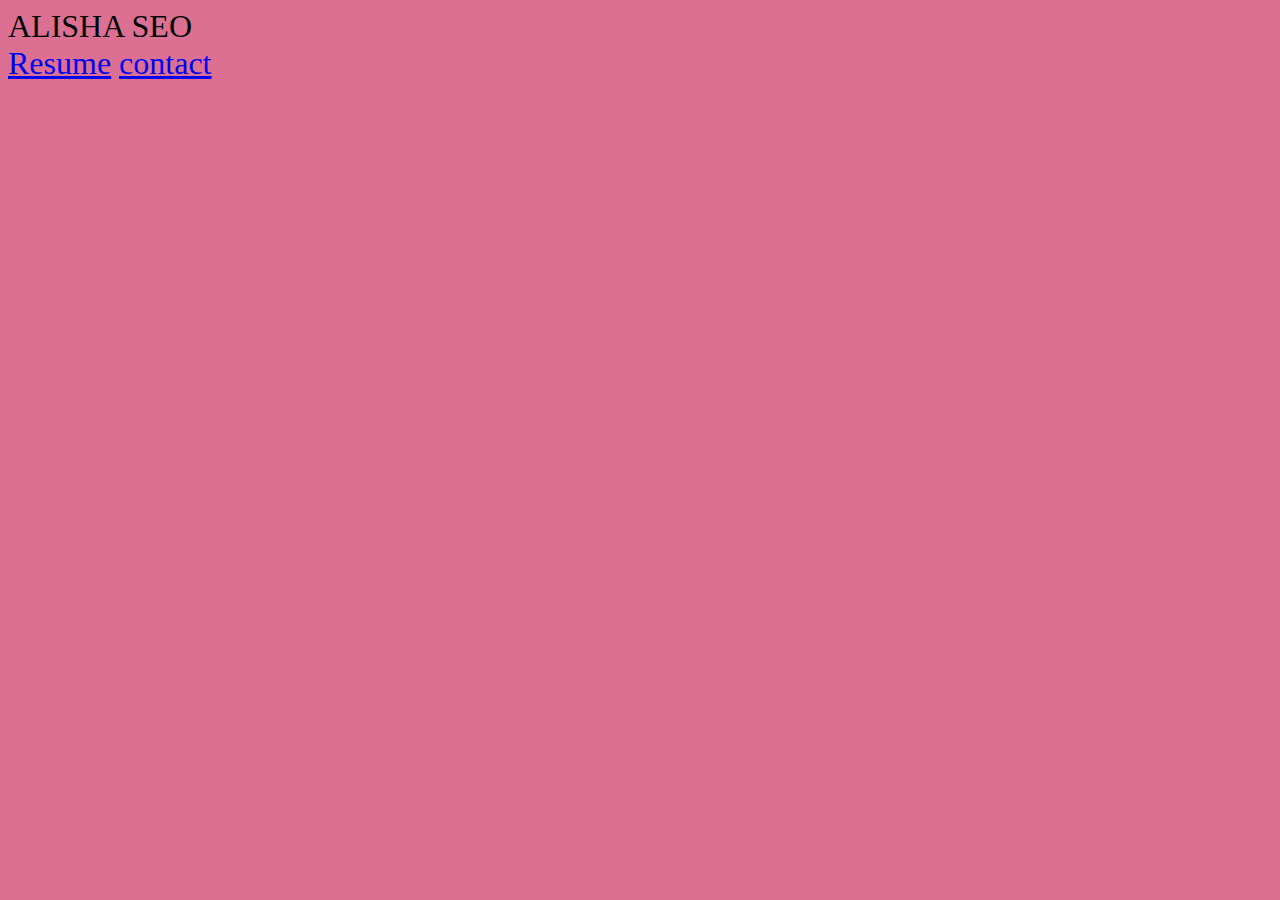
==== index.html @ 794bd847 "save" ====
<!DOCTYPE html>
<html>
<head>
    <link rel="stylesheet" href="a.css">
    <title>Da Yeon Seo</title>
</head>
<body>
    <header>
       ALISHA SEO
    </header>
    <section>
            <a href="resume.html">Resume</a> 
            <a href="contact.html" >contact</a>
    </section>


    <footer></footer>
</body>
</html>
---- a.css ----
body{
    background-color: palevioletred;
    font-size: 2em;
    font-family: cursive;  
    background-image: url("https://scontent.cdninstagram.com/hphotos-xaf1/t51.2885-15/e15/11272333_1003133556364828_1506730349_n.jpg") ;
   
}
.q{
    font-weight: 800;
}
h1{
    background-color:pink; 
    margin-right: 480px;
}
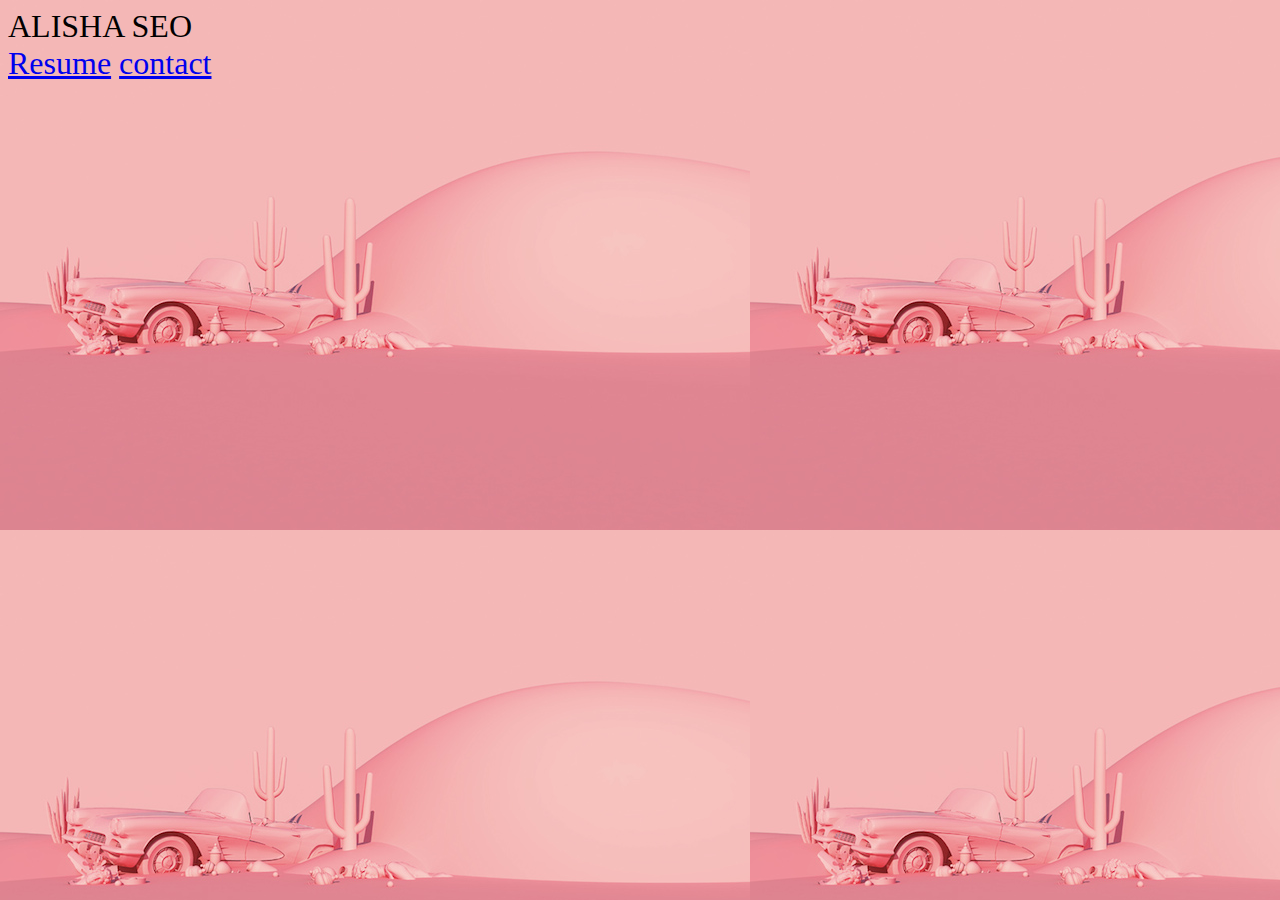
==== commit b2dadb3f: "style" ====
--- a/index.html
+++ b/index.html
@@ -1,7 +1,7 @@
 <!DOCTYPE html>
 <html>
 <head>
-    <link rel="stylesheet" href="a.css">
+    <link rel="stylesheet" href="style.css">
     <title>Da Yeon Seo</title>
 </head>
 <body>
--- a/style.css
+++ b/style.css
@@ -0,0 +1,12 @@
+body{
+    font-size: 2em;
+    font-family: cursive;  
+   background-image: url("images/background.jpg");
+}
+.q{
+    font-weight: 800;
+}
+h1{
+    background-color:pink; 
+    margin-right: 480px;
+}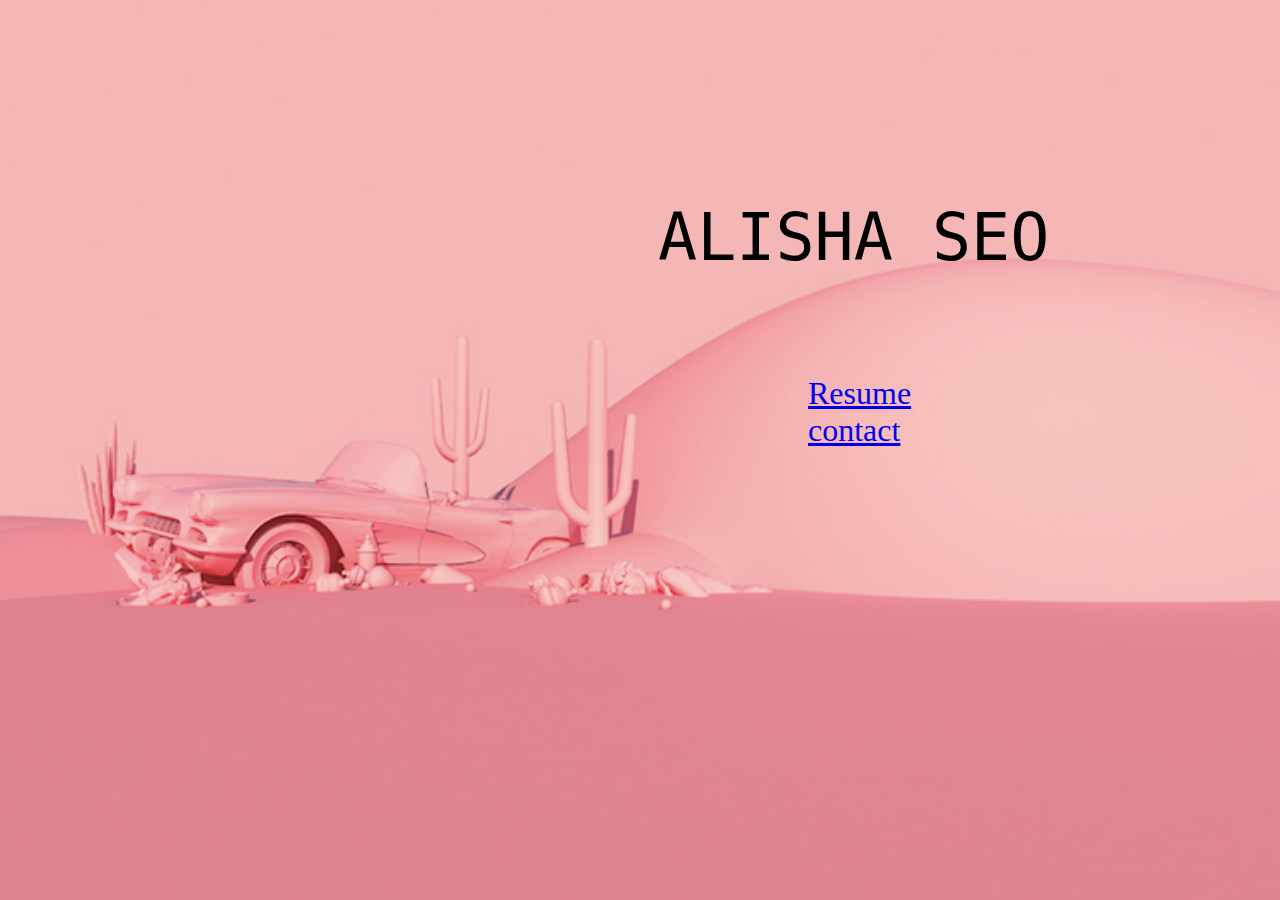
==== commit 60764728: "sdfsd" ====
--- a/index.html
+++ b/index.html
@@ -9,7 +9,7 @@
        ALISHA SEO
     </header>
     <section>
-            <a href="resume.html">Resume</a> 
+            <a href="resume.html">Resume</a> <br>
             <a href="contact.html" >contact</a>
     </section>
 
--- a/style.css
+++ b/style.css
@@ -1,12 +1,18 @@
 body{
+   background-image: url("images/background.jpg");
+   background-repeat: no-repeat;
+   background-size:cover;
+}
+
+header{
+    font-size: 5em;
+    margin-left:650px;
+    margin-top: 200px;
+    font-family:monospace;
+}
+section{
+    margin-left: 800px;
+    margin-top:100px;
     font-size: 2em;
-    font-family: cursive;  
-   background-image: url("images/background.jpg");
-}
-.q{
-    font-weight: 800;
-}
-h1{
-    background-color:pink; 
-    margin-right: 480px;
+    text-decoration: none;
 }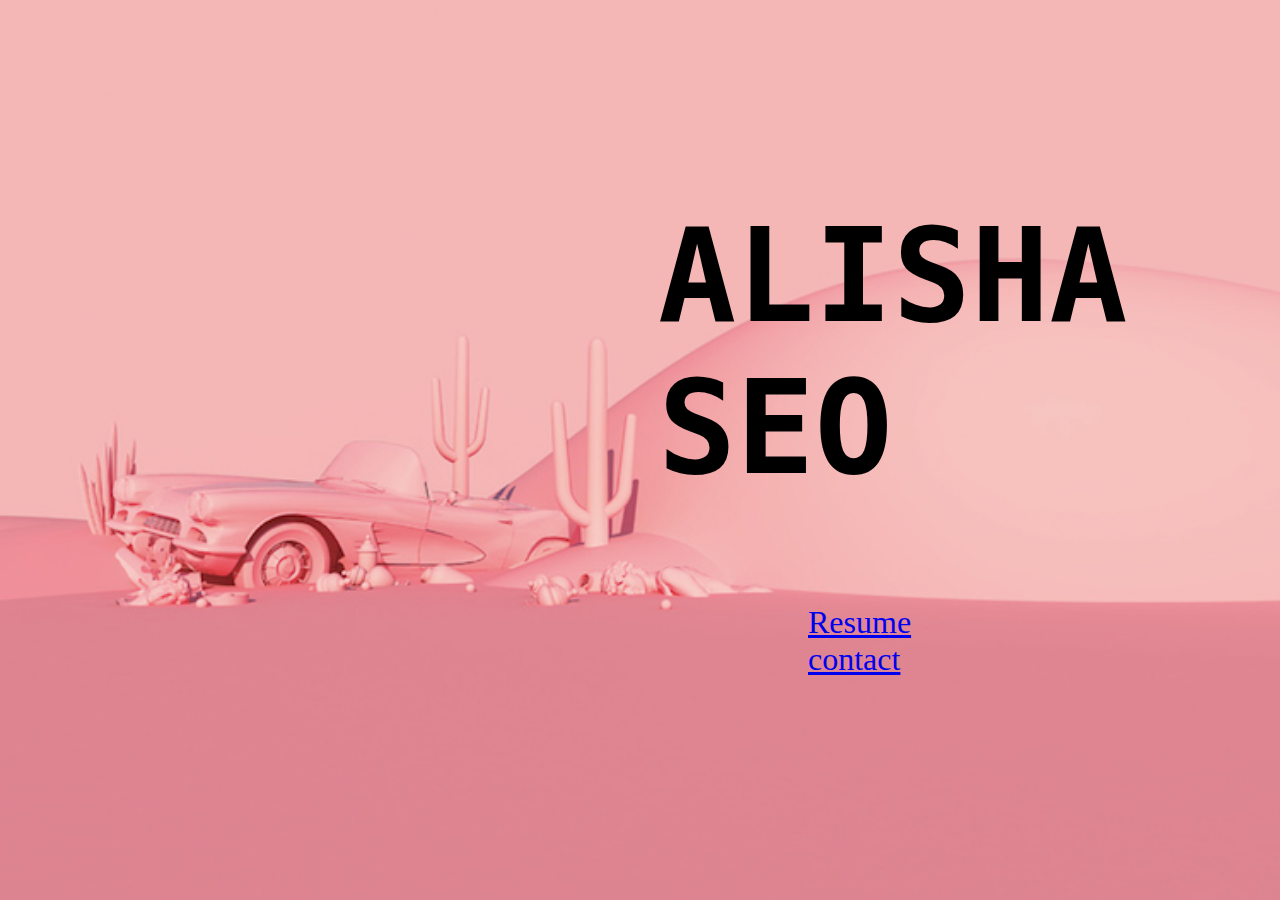
==== commit e8b1c290: "chang resume background img" ====
--- a/index.html
+++ b/index.html
@@ -6,7 +6,9 @@
 </head>
 <body>
     <header>
-       ALISHA SEO
+        <h1>
+            <a href="index.html">ALISHA SEO</a>
+        </h1> 
     </header>
     <section>
             <a href="resume.html">Resume</a> <br>
--- a/style.css
+++ b/style.css
@@ -14,5 +14,9 @@
     margin-left: 800px;
     margin-top:100px;
     font-size: 2em;
+    
+}
+header h1 a {
     text-decoration: none;
+    color:black;
 }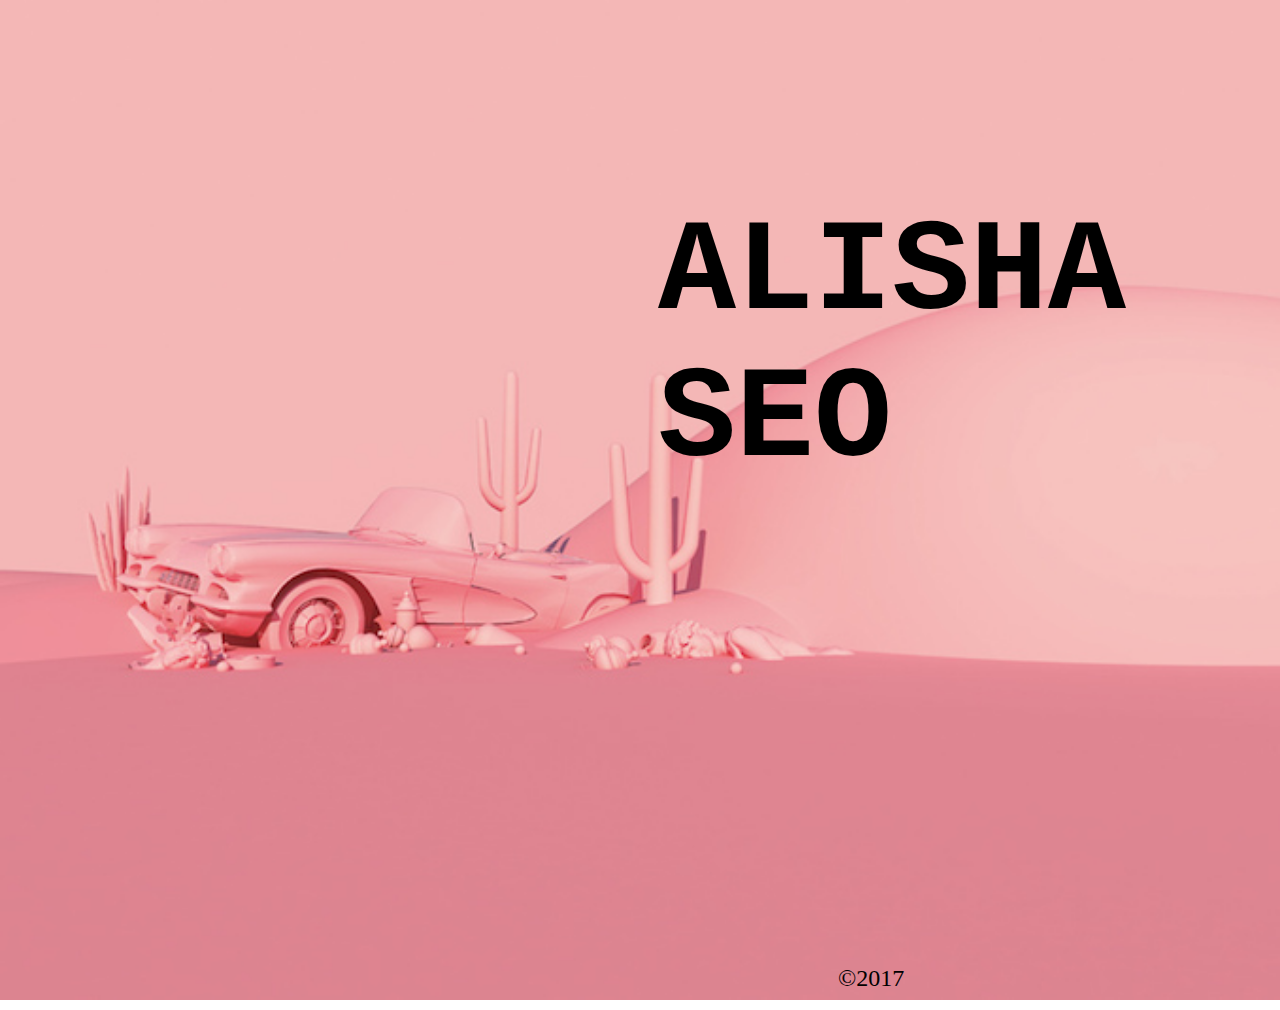
==== commit d27d3fa1: "ss" ====
--- a/index.html
+++ b/index.html
@@ -1,21 +1,29 @@
 <!DOCTYPE html>
 <html>
+
 <head>
     <link rel="stylesheet" href="style.css">
     <title>Da Yeon Seo</title>
 </head>
+
 <body>
     <header>
         <h1>
             <a href="index.html">ALISHA SEO</a>
-        </h1> 
+        </h1>
     </header>
     <section>
-            <a href="resume.html">Resume</a> <br>
-            <a href="contact.html" >contact</a>
+        <h2>
+            <a href="resume.html">Resume</a>
+        </h2>
+        <br>
+        <h2>
+            <a href="contact.html">Contact</a>
+        </h2>
     </section>
 
 
-    <footer></footer>
+    <footer>©2017</footer>
 </body>
+
 </html>--- a/style.css
+++ b/style.css
@@ -13,10 +13,28 @@
 section{
     margin-left: 800px;
     margin-top:100px;
-    font-size: 2em;
+    font-size: 1.5em;
     
 }
 header h1 a {
     text-decoration: none;
     color:black;
-}+}
+h2{
+    text-decoration: none;
+    color:black;
+ 
+}
+h2 a{
+    text-decoration: none;
+    color:rgb(80, 4, 43);
+    border-style:inset;
+    margin-left: 500px;
+    border-color: rgba(247, 153, 209, 0.521)
+  
+}
+footer{
+    margin-left: 830px;
+    margin-top: 200px;
+    font-size: 1.5em;
+}
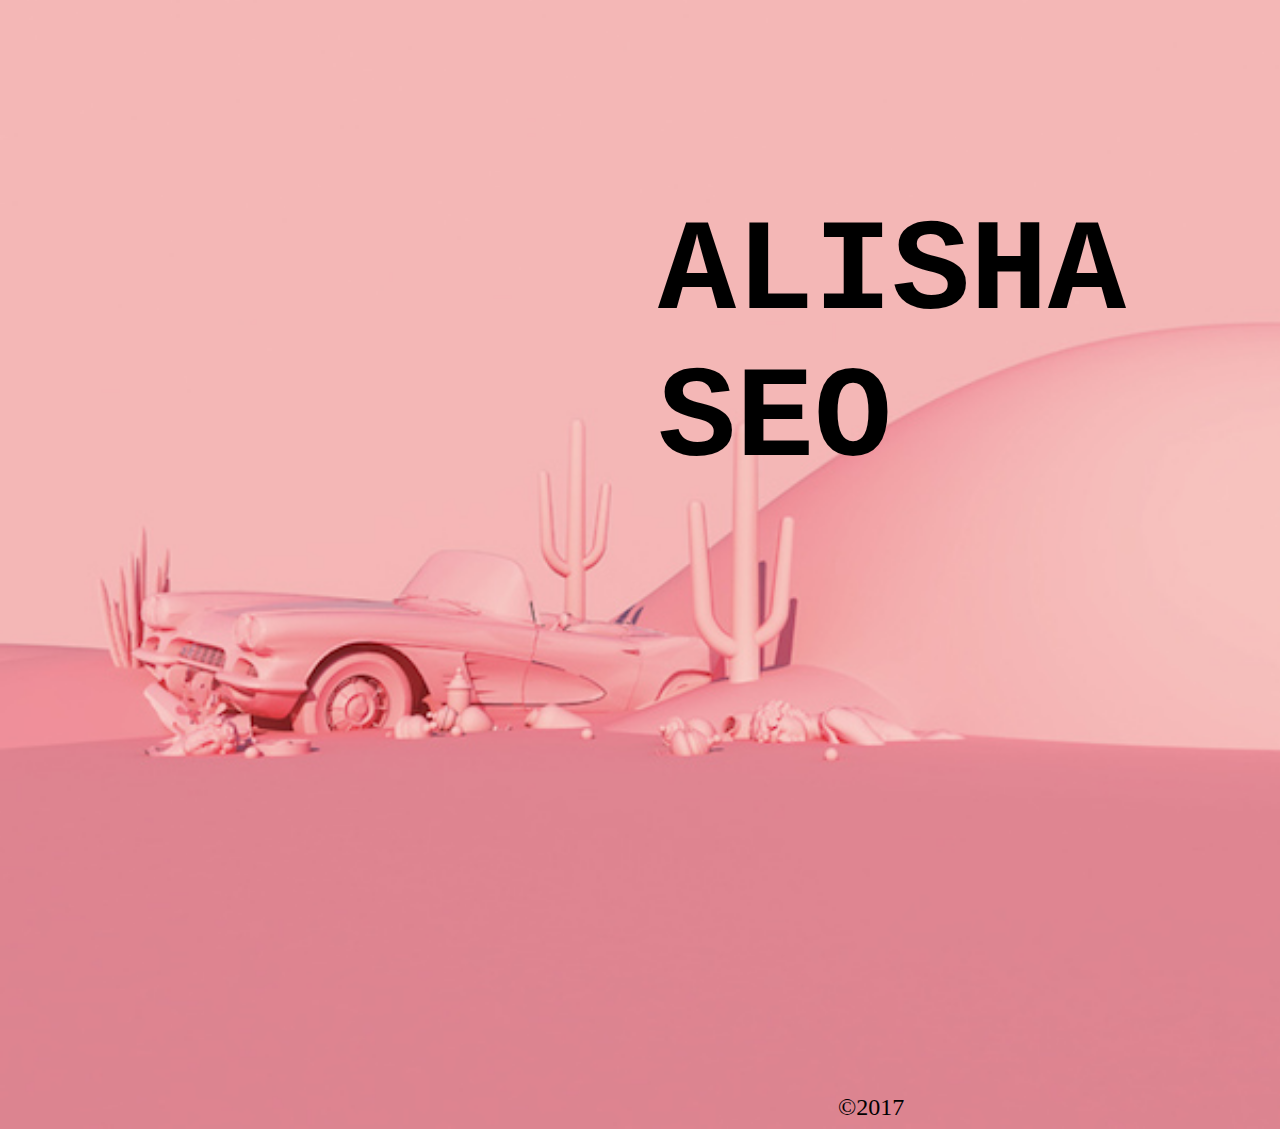
==== commit 6552a692: "ㅁㅇㄹㄴㅁㅇㄹㄴ" ====
--- a/index.html
+++ b/index.html
@@ -9,7 +9,7 @@
 <body>
     <header>
         <h1>
-            <a href="index.html">ALISHA SEO</a>
+            <a id="hover" href="index.html">ALISHA SEO</a>
         </h1>
     </header>
     <section>
@@ -20,6 +20,10 @@
         <h2>
             <a href="contact.html">Contact</a>
         </h2>
+        <br>
+        <h2>
+            <a href="project.html">project</a>
+        </h2>
     </section>
 
 
--- a/style.css
+++ b/style.css
@@ -31,6 +31,8 @@
     border-style:inset;
     margin-left: 500px;
     border-color: rgba(247, 153, 209, 0.521)
+
+
   
 }
 footer{
@@ -38,3 +40,10 @@
     margin-top: 200px;
     font-size: 1.5em;
 }
+
+a:hover{
+    color:rgb(170, 0, 94);
+}
+#hover:hover{
+    color:rgb(0, 0, 0);
+}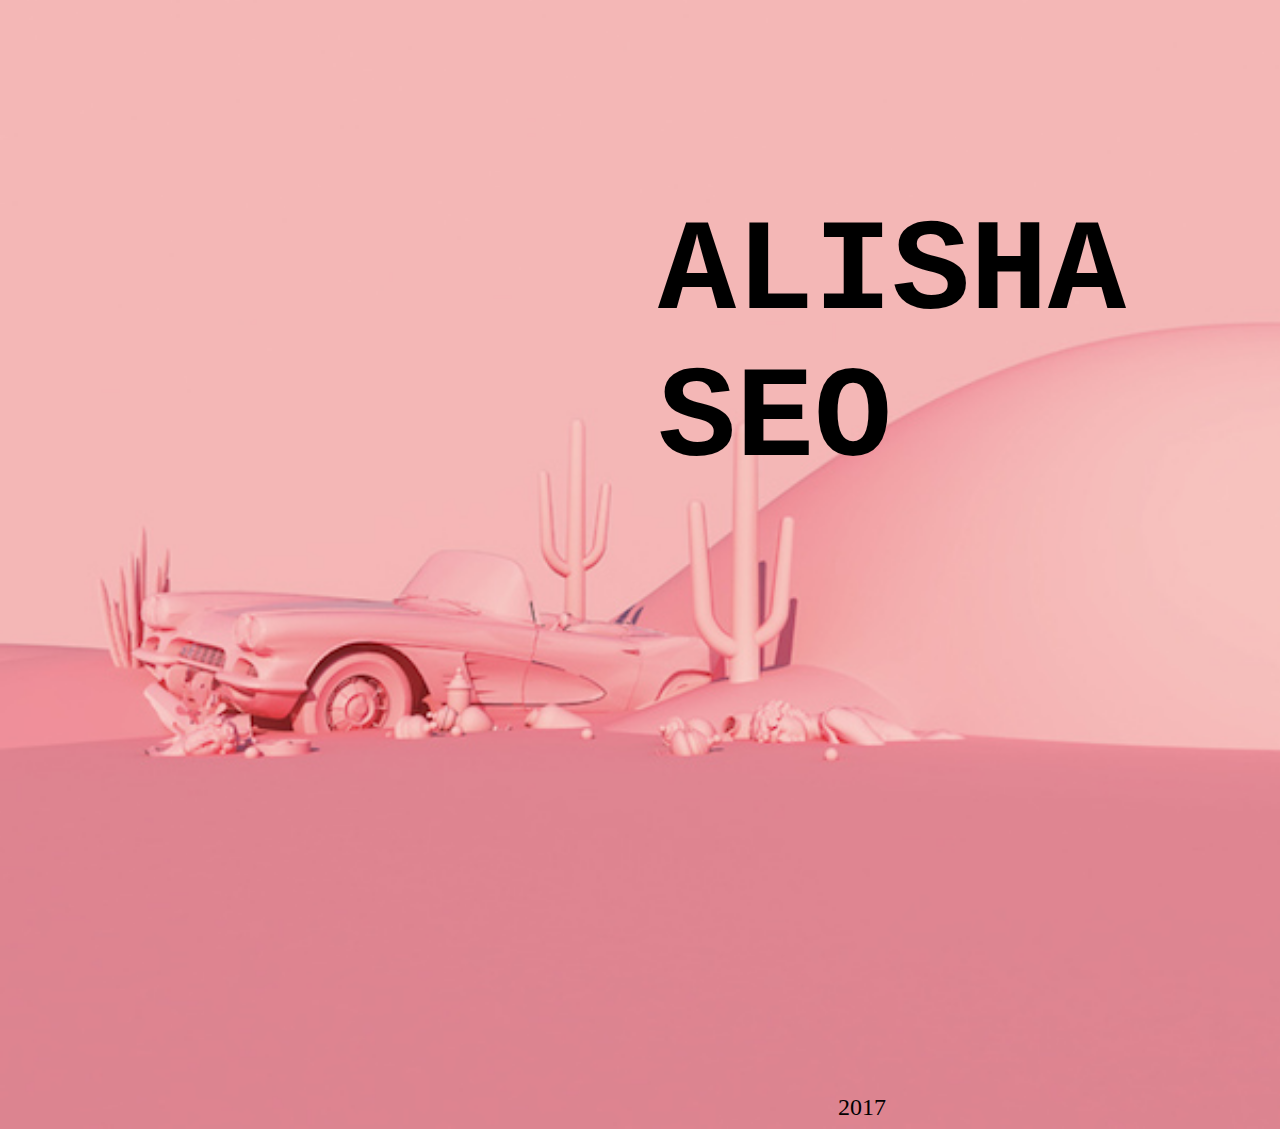
==== commit e84818e1: "ajdjfkjfkjjkdj" ====
--- a/index.html
+++ b/index.html
@@ -27,7 +27,7 @@
     </section>
 
 
-    <footer>©2017</footer>
+    <footer>2017</footer>
 </body>
 
 </html>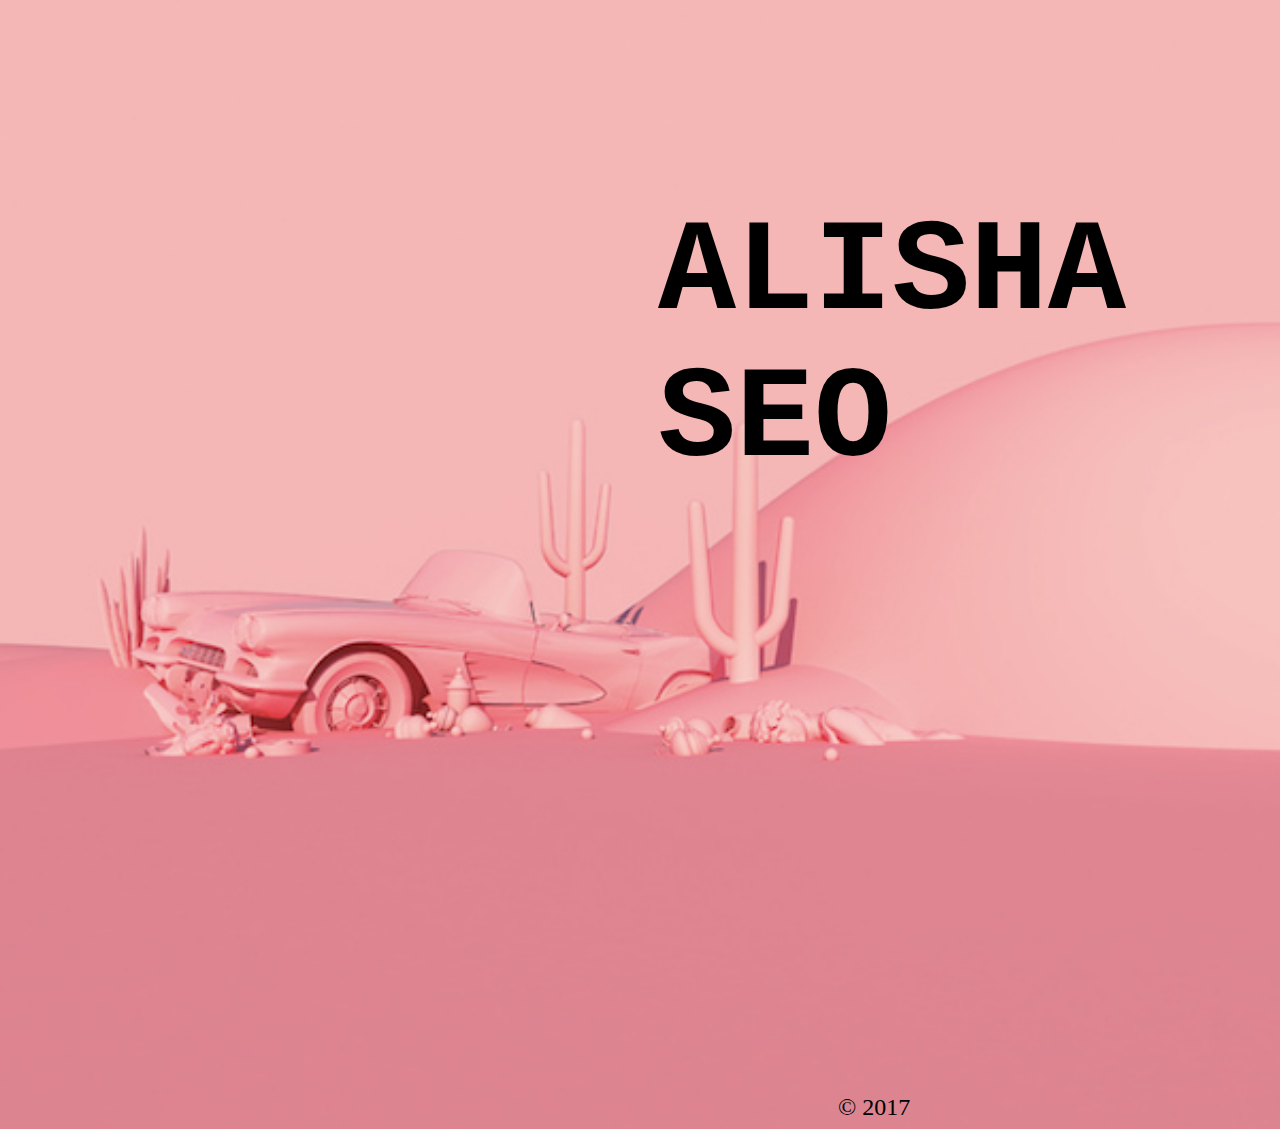
==== commit 4fabbbf2: "make js5" ====
--- a/index.html
+++ b/index.html
@@ -27,7 +27,7 @@
     </section>
 
 
-    <footer>2017</footer>
+    <footer>&copy; 2017</footer>
 </body>
 
 </html>